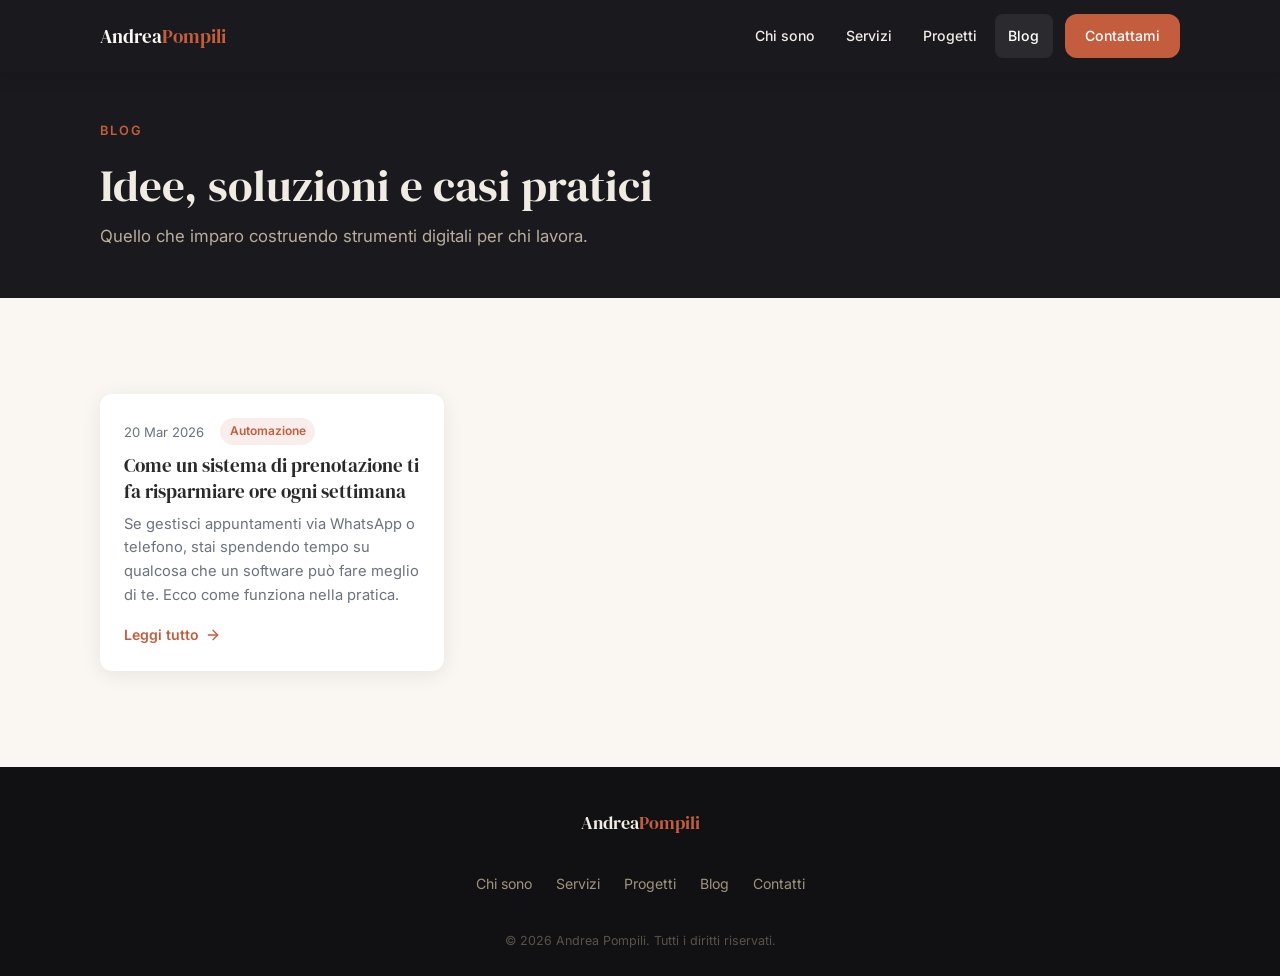
==== blog/index.html @ 917090a8 "Nuovo sito portfolio/freelance — riscrittura completa Sostituisce interamente il sito precedente con" ====
<!DOCTYPE html>
<html lang="it">
<head>
    <meta charset="UTF-8">
    <meta name="viewport" content="width=device-width, initial-scale=1.0">
    <title>Blog — Andrea Pompili</title>
    <meta name="description" content="Articoli su sviluppo web, automazione, strumenti digitali e soluzioni pratiche per professionisti e piccole imprese.">
    <meta property="og:title" content="Blog — Andrea Pompili">
    <meta property="og:description" content="Articoli su sviluppo web, automazione e strumenti digitali.">
    <meta property="og:type" content="website">
    <meta name="theme-color" content="#1A1A1E">
    <link rel="preconnect" href="https://fonts.googleapis.com">
    <link rel="preconnect" href="https://fonts.gstatic.com" crossorigin>
    <link href="https://fonts.googleapis.com/css2?family=DM+Serif+Display&family=Inter:wght@400;500;600;700&display=swap" rel="stylesheet">
    <link rel="stylesheet" href="../assets/css/style.css">
    <link rel="stylesheet" href="../assets/css/blog.css">
</head>
<body>

    <header class="site-header scrolled" id="site-header">
        <nav class="nav container">
            <a href="../" class="nav__logo">Andrea<span>Pompili</span></a>
            <ul class="nav__desktop">
                <li><a href="../#chi-sono">Chi sono</a></li>
                <li><a href="../#servizi">Servizi</a></li>
                <li><a href="../#progetti">Progetti</a></li>
                <li><a href="./" class="is-active">Blog</a></li>
                <li><a href="../#contatti" class="nav__cta">Contattami</a></li>
            </ul>
            <button class="nav__toggle" id="nav-toggle" aria-label="Apri menu" aria-expanded="false">
                <svg width="28" height="28" viewBox="0 0 24 24" fill="none" stroke="currentColor" stroke-width="2" stroke-linecap="round" stroke-linejoin="round">
                    <line x1="3" y1="6" x2="21" y2="6"></line>
                    <line x1="3" y1="12" x2="21" y2="12"></line>
                    <line x1="3" y1="18" x2="21" y2="18"></line>
                </svg>
            </button>
        </nav>
    </header>

    <div class="mobile-nav" id="mobile-nav" aria-hidden="true">
        <button class="mobile-nav__close" id="mobile-nav-close" aria-label="Chiudi menu">
            <svg width="28" height="28" viewBox="0 0 24 24" fill="none" stroke="currentColor" stroke-width="2" stroke-linecap="round" stroke-linejoin="round">
                <line x1="18" y1="6" x2="6" y2="18"></line>
                <line x1="6" y1="6" x2="18" y2="18"></line>
            </svg>
        </button>
        <nav class="mobile-nav__inner">
            <a href="../#chi-sono">Chi sono</a>
            <a href="../#servizi">Servizi</a>
            <a href="../#progetti">Progetti</a>
            <a href="./">Blog</a>
            <a href="../#contatti" class="mobile-nav__cta">Contattami</a>
        </nav>
    </div>

    <main class="blog-page">

        <section class="blog-hero">
            <div class="container">
                <div class="section__label">Blog</div>
                <h1>Idee, soluzioni e casi pratici</h1>
                <p class="blog-hero__desc">Quello che imparo costruendo strumenti digitali per chi lavora.</p>
            </div>
        </section>

        <section class="section section--cream">
            <div class="container">
                <div class="blog-grid" id="blog-grid"></div>
            </div>
        </section>

    </main>

    <footer class="footer">
        <div class="container">
            <div class="footer__inner">
                <a href="../" class="footer__logo">Andrea<span>Pompili</span></a>
                <nav class="footer__nav" aria-label="Footer">
                    <a href="../#chi-sono">Chi sono</a>
                    <a href="../#servizi">Servizi</a>
                    <a href="../#progetti">Progetti</a>
                    <a href="./">Blog</a>
                    <a href="../#contatti">Contatti</a>
                </nav>
                <p class="footer__copy">&copy; 2026 Andrea Pompili. Tutti i diritti riservati.</p>
            </div>
        </div>
    </footer>

    <script src="../assets/js/blog.js"></script>
    <script src="../assets/js/nav.js"></script>
</body>
</html>
---- assets/css/style.css ----
/* ═══════════════════════════════════════════════════════
   ANDREA POMPILI — PORTFOLIO / FREELANCE
   Mobile-first • Vanilla CSS • Zero framework
   ═══════════════════════════════════════════════════════ */

/* ─── CUSTOM PROPERTIES ─── */
:root {
    /* Palette */
    --cream:        #FAF7F2;
    --cream-dark:   #F0EBE3;
    --light:        #F5F0EB;
    --dark:         #1A1A1E;
    --dark-soft:    #262630;
    --terracotta:   #C45D3E;
    --terracotta-h: #D4694A;
    --sage:         #A0937D;
    --sage-soft:    #B8AD9E;
    --text:         #2A2A2A;
    --text-light:   #F0EBE3;
    --text-muted:   #6B7280;

    /* Typography */
    --font-display: 'DM Serif Display', Georgia, serif;
    --font-body:    'Inter', -apple-system, BlinkMacSystemFont, sans-serif;

    /* Spacing */
    --space-xs:   0.5rem;
    --space-sm:   1rem;
    --space-md:   1.5rem;
    --space-lg:   2.5rem;
    --space-xl:   4rem;
    --space-2xl:  6rem;

    /* Misc */
    --radius:     12px;
    --radius-sm:  8px;
    --radius-lg:  20px;
    --shadow:     0 4px 20px rgba(26,26,30,0.08);
    --shadow-lg:  0 8px 40px rgba(26,26,30,0.12);
    --transition: 0.3s cubic-bezier(0.4,0,0.2,1);

    /* Nav height */
    --nav-h: 64px;
}


/* ─── RESET ─── */
*,
*::before,
*::after {
    margin: 0;
    padding: 0;
    box-sizing: border-box;
}

html {
    scroll-behavior: smooth;
    scroll-padding-top: var(--nav-h);
    -webkit-text-size-adjust: 100%;
}

body {
    font-family: var(--font-body);
    font-size: 1rem;
    line-height: 1.7;
    color: var(--text);
    background: var(--cream);
    -webkit-font-smoothing: antialiased;
    -moz-osx-font-smoothing: grayscale;
    overflow-x: hidden;
}

img {
    max-width: 100%;
    height: auto;
    display: block;
}

a {
    color: inherit;
    text-decoration: none;
    transition: color var(--transition);
}

ul { list-style: none; }

button {
    font: inherit;
    cursor: pointer;
    border: none;
    background: none;
    color: inherit;
}

input, textarea {
    font: inherit;
    color: inherit;
}


/* ─── LAYOUT ─── */
.container {
    width: 100%;
    max-width: 1160px;
    margin: 0 auto;
    padding: 0 1.25rem;
}

.section {
    padding: var(--space-xl) 0;
}

.section--cream  { background: var(--cream); }
.section--light  { background: var(--light); }
.section--dark   { background: var(--dark); color: var(--text-light); }
.section--accent {
    background: linear-gradient(135deg, var(--dark) 0%, var(--dark-soft) 100%);
    color: var(--text-light);
}

.section__label {
    font-family: var(--font-body);
    font-size: 0.8rem;
    font-weight: 600;
    text-transform: uppercase;
    letter-spacing: 0.15em;
    color: var(--terracotta);
    margin-bottom: var(--space-sm);
}

.section__title {
    font-family: var(--font-display);
    font-size: 1.85rem;
    line-height: 1.25;
    margin-bottom: var(--space-sm);
}

.section__desc {
    max-width: 600px;
    color: var(--text-muted);
    margin-bottom: var(--space-lg);
}

.section--dark .section__desc,
.section--accent .section__desc {
    color: var(--sage-soft);
}


/* ─── TYPOGRAPHY ─── */
h1, h2, h3, h4 {
    font-family: var(--font-display);
    font-weight: 400;
    line-height: 1.25;
}

h2 { font-size: 1.85rem; }
h3 { font-size: 1.2rem; }

p + p { margin-top: var(--space-sm); }


/* ─── BUTTONS ─── */
.btn {
    display: inline-flex;
    align-items: center;
    justify-content: center;
    gap: 0.5rem;
    padding: 0.875rem 1.75rem;
    border-radius: var(--radius);
    font-weight: 600;
    font-size: 0.95rem;
    transition: all var(--transition);
    white-space: nowrap;
    min-height: 48px;
    text-align: center;
}

.btn--primary {
    background: var(--terracotta);
    color: #fff;
}
.btn--primary:hover,
.btn--primary:focus-visible {
    background: var(--terracotta-h);
    transform: translateY(-2px);
    box-shadow: 0 6px 24px rgba(196,93,62,0.3);
}

.btn--outline {
    border: 2px solid var(--sage);
    color: var(--sage);
}
.btn--outline:hover,
.btn--outline:focus-visible {
    background: var(--sage);
    color: var(--dark);
}

.btn--full {
    width: 100%;
}


/* ═══════════════════════════════════════════════════════
   NAVIGAZIONE
   ═══════════════════════════════════════════════════════ */
.site-header {
    position: fixed;
    top: 0;
    left: 0;
    right: 0;
    z-index: 1000;
    height: var(--nav-h);
    transition: background var(--transition), box-shadow var(--transition);
}
.site-header.scrolled {
    background: rgba(26,26,30,0.97);
    box-shadow: 0 2px 20px rgba(0,0,0,0.15);
    backdrop-filter: blur(10px);
    -webkit-backdrop-filter: blur(10px);
}

.nav {
    display: flex;
    align-items: center;
    justify-content: space-between;
    height: var(--nav-h);
}

.nav__logo {
    font-family: var(--font-display);
    font-size: 1.2rem;
    color: var(--cream);
    position: relative;
    z-index: 1002;
}
.nav__logo span {
    color: var(--terracotta);
}

/* Desktop nav — hidden on mobile */
.nav__desktop {
    display: none;
}

.nav__toggle {
    position: relative;
    z-index: 1002;
    color: var(--cream);
    width: 48px;
    height: 48px;
    display: flex;
    align-items: center;
    justify-content: center;
    -webkit-tap-highlight-color: transparent;
}

/* ─── MOBILE OVERLAY NAV (elemento separato fuori dal header) ─── */
.mobile-nav {
    position: fixed;
    inset: 0;
    z-index: 1001;
    background: rgba(26,26,30,0.98);
    backdrop-filter: blur(12px);
    -webkit-backdrop-filter: blur(12px);
    display: flex;
    align-items: center;
    justify-content: center;
    opacity: 0;
    visibility: hidden;
    transition: opacity 0.3s ease, visibility 0.3s ease;
}

.mobile-nav.open {
    opacity: 1;
    visibility: visible;
}

.mobile-nav__close {
    position: absolute;
    top: 1rem;
    right: 1.25rem;
    width: 48px;
    height: 48px;
    display: flex;
    align-items: center;
    justify-content: center;
    color: var(--cream);
    background: none;
    border: none;
    cursor: pointer;
    -webkit-tap-highlight-color: transparent;
    transition: color var(--transition);
}
.mobile-nav__close:hover {
    color: var(--terracotta);
}

.mobile-nav__inner {
    display: flex;
    flex-direction: column;
    align-items: center;
    gap: 0.25rem;
    width: 100%;
    max-width: 320px;
    padding: 0 var(--space-md);
}

.mobile-nav__inner a {
    color: var(--cream);
    font-size: 1.35rem;
    font-weight: 500;
    padding: 1rem 2rem;
    min-height: 56px;
    width: 100%;
    text-align: center;
    display: flex;
    align-items: center;
    justify-content: center;
    border-radius: var(--radius-sm);
    transition: background var(--transition);
    -webkit-tap-highlight-color: transparent;
}

.mobile-nav__inner a:hover,
.mobile-nav__inner a:focus-visible {
    background: rgba(255,255,255,0.08);
}

.mobile-nav__cta {
    margin-top: var(--space-sm);
    background: var(--terracotta) !important;
    color: #fff;
    border-radius: var(--radius) !important;
}
.mobile-nav__cta:hover {
    background: var(--terracotta-h) !important;
}


/* ═══════════════════════════════════════════════════════
   HERO
   ═══════════════════════════════════════════════════════ */
.hero {
    background: var(--dark);
    color: var(--text-light);
    min-height: 100svh;
    display: flex;
    flex-direction: column;
    justify-content: center;
    position: relative;
    padding: calc(var(--nav-h) + 2rem) 0 3rem;
    overflow: hidden;
}
/* Subtle decorative gradient */
.hero::before {
    content: '';
    position: absolute;
    top: -30%;
    right: -20%;
    width: 600px;
    height: 600px;
    background: radial-gradient(circle, rgba(196,93,62,0.12) 0%, transparent 70%);
    pointer-events: none;
}

.hero__inner {
    display: flex;
    flex-direction: column-reverse;
    align-items: center;
    gap: var(--space-lg);
    text-align: center;
}

.hero__title {
    font-family: var(--font-display);
    font-size: 2rem;
    line-height: 1.2;
    margin-bottom: var(--space-sm);
}

.hero__subtitle {
    font-size: 1.05rem;
    color: var(--sage-soft);
    max-width: 520px;
    margin: 0 auto var(--space-lg);
    line-height: 1.65;
}

.hero__actions {
    display: flex;
    flex-direction: column;
    gap: var(--space-sm);
    width: 100%;
    max-width: 340px;
    margin: 0 auto;
}

/* Profile photo */
.hero__image {
    flex-shrink: 0;
}

.hero__photo-frame {
    width: 200px;
    height: 200px;
    border-radius: 50%;
    overflow: hidden;
    border: 3px solid var(--terracotta);
    box-shadow: 0 0 0 8px rgba(196,93,62,0.12), 0 12px 40px rgba(0,0,0,0.3);
    position: relative;
}
.hero__photo-frame img {
    width: 100%;
    height: 100%;
    object-fit: cover;
    object-position: center 15%;
    /* Lieve contrasto per schiacciare i pixel quasi-neri a nero puro,
       mascherando gli artefatti del background removal */
    filter: contrast(1.05) brightness(1.02);
}

.hero__scroll-hint {
    position: absolute;
    bottom: 1.5rem;
    left: 50%;
    transform: translateX(-50%);
    color: var(--sage);
    opacity: 0.5;
    animation: bobDown 2s ease-in-out infinite;
}

@keyframes bobDown {
    0%, 100% { transform: translateX(-50%) translateY(0); }
    50%      { transform: translateX(-50%) translateY(8px); }
}


/* ═══════════════════════════════════════════════════════
   CHI SONO
   ═══════════════════════════════════════════════════════ */
.about {
    display: flex;
    flex-direction: column;
    gap: var(--space-lg);
}

.about__text h2 {
    margin-bottom: var(--space-md);
}

.about__text p {
    color: var(--text-muted);
}

.about__highlights {
    display: flex;
    flex-direction: column;
    gap: var(--space-sm);
}

.highlight-card {
    background: #fff;
    padding: var(--space-md);
    border-radius: var(--radius);
    box-shadow: var(--shadow);
    border-left: 3px solid var(--terracotta);
    transition: transform var(--transition), box-shadow var(--transition);
}
.highlight-card:hover {
    transform: translateY(-2px);
    box-shadow: var(--shadow-lg);
}

.highlight-card svg {
    color: var(--terracotta);
    margin-bottom: var(--space-xs);
}

.highlight-card h3 {
    font-size: 1.05rem;
    margin-bottom: 0.35rem;
}

.highlight-card p {
    font-size: 0.9rem;
    color: var(--text-muted);
    line-height: 1.5;
}


/* ═══════════════════════════════════════════════════════
   SERVIZI
   ═══════════════════════════════════════════════════════ */
.services-grid {
    display: grid;
    grid-template-columns: 1fr;
    gap: var(--space-md);
}

.service-card {
    background: #fff;
    padding: var(--space-md) var(--space-md) var(--space-lg);
    border-radius: var(--radius);
    box-shadow: var(--shadow);
    position: relative;
    overflow: hidden;
    transition: transform var(--transition), box-shadow var(--transition);
}
/* Accent top bar on hover */
.service-card::before {
    content: '';
    position: absolute;
    top: 0;
    left: 0;
    right: 0;
    height: 3px;
    background: var(--terracotta);
    transform: scaleX(0);
    transform-origin: left;
    transition: transform var(--transition);
}
.service-card:hover::before {
    transform: scaleX(1);
}
.service-card:hover {
    transform: translateY(-4px);
    box-shadow: var(--shadow-lg);
}

.service-card__icon {
    width: 52px;
    height: 52px;
    border-radius: var(--radius-sm);
    background: rgba(196,93,62,0.08);
    display: flex;
    align-items: center;
    justify-content: center;
    color: var(--terracotta);
    margin-bottom: var(--space-sm);
}

.service-card h3 {
    margin-bottom: var(--space-xs);
}

.service-card p {
    font-size: 0.92rem;
    color: var(--text-muted);
    line-height: 1.6;
    margin-bottom: var(--space-sm);
}

.service-card__benefit {
    display: block;
    font-size: 0.85rem;
    font-weight: 600;
    color: var(--sage);
    padding-top: var(--space-xs);
    border-top: 1px solid rgba(0,0,0,0.06);
}


/* ═══════════════════════════════════════════════════════
   PROGETTI
   ═══════════════════════════════════════════════════════ */
.projects-grid {
    display: grid;
    grid-template-columns: 1fr;
    gap: var(--space-md);
}

.project-card {
    background: var(--dark-soft);
    border-radius: var(--radius-lg);
    overflow: hidden;
    transition: transform var(--transition), box-shadow var(--transition);
    border: 1px solid rgba(255,255,255,0.06);
}
.project-card:hover {
    transform: translateY(-4px);
    box-shadow: 0 12px 40px rgba(0,0,0,0.3);
}

.project-card__image {
    width: 100%;
    aspect-ratio: 16 / 9;
    overflow: hidden;
    display: flex;
    align-items: center;
    justify-content: center;
    background: #1e1e24;
}
.project-card__image img {
    width: 40%;
    max-width: 160px;
    height: auto;
    object-fit: contain;
    transition: transform var(--transition);
}
.project-card:hover .project-card__image img {
    transform: scale(1.05);
}

.project-card__header {
    padding: var(--space-md) var(--space-md) 0;
    display: flex;
    justify-content: space-between;
    align-items: flex-start;
    gap: var(--space-sm);
}

.project-card__title {
    font-family: var(--font-display);
    font-size: 1.3rem;
    color: var(--cream);
}

.project-card__link {
    flex-shrink: 0;
    width: 40px;
    height: 40px;
    border-radius: 50%;
    background: rgba(255,255,255,0.08);
    display: flex;
    align-items: center;
    justify-content: center;
    color: var(--sage-soft);
    transition: all var(--transition);
    min-width: 40px;
    min-height: 40px;
}
.project-card__link:hover {
    background: var(--terracotta);
    color: #fff;
}

.project-card__body {
    padding: var(--space-sm) var(--space-md) var(--space-md);
}

.project-card__desc {
    font-size: 0.92rem;
    color: var(--sage-soft);
    line-height: 1.65;
    margin-bottom: var(--space-sm);
}

.project-card__stack {
    display: flex;
    flex-wrap: wrap;
    gap: 0.4rem;
    margin-bottom: var(--space-sm);
}

.project-card__tag {
    font-size: 0.75rem;
    font-weight: 600;
    padding: 0.3rem 0.7rem;
    border-radius: 100px;
    background: rgba(160,147,125,0.15);
    color: var(--sage-soft);
}

.project-card__result {
    font-size: 0.88rem;
    color: var(--cream-dark);
    padding-top: var(--space-sm);
    border-top: 1px solid rgba(255,255,255,0.08);
    line-height: 1.6;
}
.project-card__result strong {
    color: var(--terracotta);
    font-weight: 600;
}


/* ═══════════════════════════════════════════════════════
   TECH STACK
   ═══════════════════════════════════════════════════════ */
.stack-section {
    padding: var(--space-lg) 0;
    text-align: center;
}

.stack__desc {
    color: var(--text-muted);
    margin-bottom: var(--space-md);
}

.stack-pills {
    display: flex;
    flex-wrap: wrap;
    justify-content: center;
    gap: 0.6rem;
}

.stack-pill {
    font-size: 0.82rem;
    font-weight: 500;
    padding: 0.5rem 1rem;
    border-radius: 100px;
    background: var(--dark);
    color: var(--sage-soft);
    border: 1px solid rgba(160,147,125,0.2);
    transition: all var(--transition);
}
.stack-pill:hover {
    background: var(--dark-soft);
    border-color: var(--sage);
}


/* ═══════════════════════════════════════════════════════
   CONTATTI
   ═══════════════════════════════════════════════════════ */
.contact-grid {
    display: flex;
    flex-direction: column;
    gap: var(--space-lg);
}

.contact-form {
    display: flex;
    flex-direction: column;
    gap: var(--space-sm);
}

.form-group label {
    display: block;
    font-size: 0.85rem;
    font-weight: 600;
    margin-bottom: 0.35rem;
    color: var(--cream-dark);
}

.form-group input,
.form-group textarea {
    width: 100%;
    padding: 0.875rem 1rem;
    border: 1px solid rgba(255,255,255,0.12);
    border-radius: var(--radius-sm);
    background: rgba(255,255,255,0.06);
    color: var(--cream);
    font-size: 1rem;
    transition: border-color var(--transition), background var(--transition);
    min-height: 48px;
}
.form-group input::placeholder,
.form-group textarea::placeholder {
    color: rgba(240,235,227,0.35);
}
.form-group input:focus,
.form-group textarea:focus {
    outline: none;
    border-color: var(--terracotta);
    background: rgba(255,255,255,0.1);
}

.form-group textarea {
    resize: vertical;
    min-height: 120px;
}

.form-note {
    font-size: 0.85rem;
    color: var(--sage-soft);
    text-align: center;
    margin-top: var(--space-xs);
}
.form-note a {
    color: var(--terracotta);
    text-decoration: underline;
    text-underline-offset: 3px;
}

/* Form success/error states */
.form-status {
    padding: var(--space-sm);
    border-radius: var(--radius-sm);
    font-size: 0.9rem;
    text-align: center;
}
.form-status--success {
    background: rgba(160,147,125,0.15);
    color: var(--sage-soft);
}
.form-status--error {
    background: rgba(196,93,62,0.15);
    color: var(--terracotta-h);
}

.contact-info {
    display: flex;
    flex-direction: column;
    gap: var(--space-sm);
}

.contact-info__card {
    display: flex;
    align-items: center;
    gap: var(--space-sm);
    padding: var(--space-sm) var(--space-md);
    background: rgba(255,255,255,0.05);
    border-radius: var(--radius-sm);
    border: 1px solid rgba(255,255,255,0.08);
    min-height: 56px;
}
.contact-info__card svg {
    flex-shrink: 0;
    color: var(--terracotta);
}
.contact-info__card strong {
    display: block;
    font-size: 0.82rem;
    color: var(--sage-soft);
    margin-bottom: 0.1rem;
}
.contact-info__card a {
    color: var(--cream);
    font-size: 0.92rem;
    word-break: break-all;
}
.contact-info__card a:hover {
    color: var(--terracotta);
}

.contact-info__note {
    font-size: 0.9rem;
    color: var(--sage-soft);
    line-height: 1.6;
    margin-top: var(--space-xs);
}


/* ═══════════════════════════════════════════════════════
   FOOTER
   ═══════════════════════════════════════════════════════ */
.footer {
    background: #111114;
    color: var(--sage);
    padding: var(--space-lg) 0 var(--space-md);
}

.footer__inner {
    display: flex;
    flex-direction: column;
    align-items: center;
    gap: var(--space-md);
    text-align: center;
}

.footer__logo {
    font-family: var(--font-display);
    font-size: 1.15rem;
    color: var(--cream-dark);
}
.footer__logo span {
    color: var(--terracotta);
}

.footer__nav {
    display: flex;
    flex-wrap: wrap;
    justify-content: center;
    gap: var(--space-sm) var(--space-md);
}
.footer__nav a {
    font-size: 0.88rem;
    color: var(--sage);
    padding: 0.25rem 0;
    min-height: 44px;
    display: flex;
    align-items: center;
}
.footer__nav a:hover {
    color: var(--terracotta);
}

.footer__copy {
    font-size: 0.78rem;
    color: rgba(160,147,125,0.5);
}


/* ═══════════════════════════════════════════════════════
   SCROLL REVEAL
   ═══════════════════════════════════════════════════════ */
.reveal {
    opacity: 0;
    transform: translateY(28px);
    transition: opacity 0.7s cubic-bezier(0.16,1,0.3,1),
                transform 0.7s cubic-bezier(0.16,1,0.3,1);
}
.reveal.revealed {
    opacity: 1;
    transform: translateY(0);
}

/* Stagger children in grids */
.reveal:nth-child(2) { transition-delay: 0.08s; }
.reveal:nth-child(3) { transition-delay: 0.16s; }
.reveal:nth-child(4) { transition-delay: 0.24s; }
.reveal:nth-child(5) { transition-delay: 0.32s; }
.reveal:nth-child(6) { transition-delay: 0.40s; }


/* ═══════════════════════════════════════════════════════
   ACCESSIBILITY
   ═══════════════════════════════════════════════════════ */
:focus-visible {
    outline: 2px solid var(--terracotta);
    outline-offset: 3px;
    border-radius: 4px;
}

/* Skip link (screen readers + keyboard) */
.skip-link {
    position: absolute;
    top: -100%;
    left: 1rem;
    padding: 0.5rem 1rem;
    background: var(--terracotta);
    color: #fff;
    border-radius: var(--radius-sm);
    z-index: 9999;
    font-weight: 600;
}
.skip-link:focus {
    top: 1rem;
}

/* Reduce motion */
@media (prefers-reduced-motion: reduce) {
    *, *::before, *::after {
        animation-duration: 0.01ms !important;
        transition-duration: 0.01ms !important;
        scroll-behavior: auto !important;
    }
    .reveal {
        opacity: 1;
        transform: none;
    }
}


/* ═══════════════════════════════════════════════════════
   RESPONSIVE — TABLET (≥ 640px)
   ═══════════════════════════════════════════════════════ */
@media (min-width: 640px) {
    .container {
        padding: 0 2rem;
    }

    .section {
        padding: var(--space-2xl) 0;
    }

    .section__title,
    h2 {
        font-size: 2.2rem;
    }

    /* Hero */
    .hero__title {
        font-size: 2.5rem;
    }

    .hero__photo-frame {
        width: 240px;
        height: 240px;
    }

    .hero__actions {
        flex-direction: row;
        max-width: 100%;
        justify-content: center;
    }

    /* Servizi — 2 colonne */
    .services-grid {
        grid-template-columns: repeat(2, 1fr);
    }

    /* About highlights — row */
    .about__highlights {
        flex-direction: row;
        gap: var(--space-sm);
    }
    .highlight-card {
        flex: 1;
    }

    /* Contatti — 2 colonne */
    .contact-grid {
        flex-direction: row;
    }
    .contact-form {
        flex: 1.3;
    }
    .contact-info {
        flex: 1;
    }
}


/* ═══════════════════════════════════════════════════════
   RESPONSIVE — DESKTOP (≥ 1024px)
   ═══════════════════════════════════════════════════════ */
@media (min-width: 1024px) {
    :root {
        --nav-h: 72px;
    }

    .container {
        padding: 0 2.5rem;
    }

    /* Nav — desktop */
    .nav__toggle {
        display: none;
    }

    .mobile-nav {
        display: none !important;
    }

    .nav__desktop {
        display: flex;
        align-items: center;
        gap: 0.25rem;
    }
    .nav__desktop a {
        color: var(--cream-dark);
        font-size: 0.88rem;
        font-weight: 500;
        padding: 0.5rem 0.85rem;
        border-radius: var(--radius-sm);
        transition: color var(--transition), background var(--transition);
        min-height: 44px;
        display: flex;
        align-items: center;
    }
    .nav__desktop a:hover {
        color: #fff;
        background: rgba(255,255,255,0.06);
    }
    .nav__desktop .nav__cta {
        background: var(--terracotta);
        color: #fff;
        margin-left: 0.5rem;
        padding: 0.5rem 1.25rem;
        border-radius: var(--radius);
    }
    .nav__desktop .nav__cta:hover {
        background: var(--terracotta-h);
    }

    .nav__desktop a.is-active {
        color: #fff;
        background: rgba(255,255,255,0.08);
    }

    .section__title,
    h2 {
        font-size: 2.5rem;
    }

    /* Hero — two columns */
    .hero__inner {
        flex-direction: row;
        text-align: left;
        gap: var(--space-2xl);
    }

    .hero__text {
        flex: 1;
    }

    .hero__title {
        font-size: 3rem;
    }

    .hero__subtitle {
        margin: 0 0 var(--space-lg);
        font-size: 1.1rem;
    }

    .hero__actions {
        margin: 0;
        justify-content: flex-start;
    }

    .hero__photo-frame {
        width: 320px;
        height: 320px;
    }

    /* About — two columns */
    .about {
        flex-direction: row;
        gap: var(--space-2xl);
        align-items: flex-start;
    }
    .about__text {
        flex: 1.2;
    }
    .about__highlights {
        flex: 1;
        flex-direction: column;
    }

    /* Servizi — 3 colonne */
    .services-grid {
        grid-template-columns: repeat(3, 1fr);
    }

    /* Progetti */
    .projects-grid {
        grid-template-columns: repeat(2, 1fr);
    }
}


/* ═══════════════════════════════════════════════════════
   RESPONSIVE — LARGE (≥ 1280px)
   ═══════════════════════════════════════════════════════ */
@media (min-width: 1280px) {
    .hero__title {
        font-size: 3.4rem;
    }

    .section__title,
    h2 {
        font-size: 2.8rem;
    }

    .hero__photo-frame {
        width: 360px;
        height: 360px;
    }
}


/* ═══════════════════════════════════════════════════════
   SMALL PHONES (≤ 380px)
   ═══════════════════════════════════════════════════════ */
@media (max-width: 380px) {
    .hero__title {
        font-size: 1.65rem;
    }

    .hero__subtitle {
        font-size: 0.95rem;
    }

    .btn {
        padding: 0.75rem 1.25rem;
        font-size: 0.9rem;
    }

    .section__title,
    h2 {
        font-size: 1.55rem;
    }
}
---- assets/css/blog.css ----
/* ═══════════════════════════════════════════════════════
   BLOG.CSS — Stili per le pagine blog
   ═══════════════════════════════════════════════════════ */

/* ─── BLOG HERO ─── */
.blog-hero {
    background: var(--dark);
    color: var(--text-light);
    padding: calc(var(--nav-h) + 3rem) 0 3rem;
}

.blog-hero h1 {
    font-family: var(--font-display);
    font-size: 2rem;
    margin-bottom: var(--space-xs);
}

.blog-hero__desc {
    color: var(--sage-soft);
    font-size: 1.05rem;
}


/* ─── BLOG GRID ─── */
.blog-grid {
    display: grid;
    grid-template-columns: 1fr;
    gap: var(--space-md);
}

.blog-empty {
    text-align: center;
    color: var(--text-muted);
    padding: var(--space-xl) 0;
    font-size: 1.05rem;
}


/* ─── BLOG CARD ─── */
.blog-card {
    background: #fff;
    border-radius: var(--radius);
    padding: var(--space-md);
    box-shadow: var(--shadow);
    transition: transform var(--transition), box-shadow var(--transition);
    display: flex;
    flex-direction: column;
}
.blog-card:hover {
    transform: translateY(-3px);
    box-shadow: var(--shadow-lg);
}

.blog-card__meta {
    display: flex;
    align-items: center;
    gap: var(--space-sm);
    margin-bottom: var(--space-xs);
    font-size: 0.82rem;
    color: var(--text-muted);
}

.blog-card__cat {
    background: rgba(196,93,62,0.1);
    color: var(--terracotta);
    padding: 0.2rem 0.6rem;
    border-radius: 100px;
    font-weight: 600;
    font-size: 0.75rem;
}

.blog-card__title {
    font-family: var(--font-display);
    font-size: 1.2rem;
    margin-bottom: var(--space-xs);
    line-height: 1.35;
}
.blog-card__title a {
    color: var(--text);
    transition: color var(--transition);
}
.blog-card__title a:hover {
    color: var(--terracotta);
}

.blog-card__excerpt {
    font-size: 0.92rem;
    color: var(--text-muted);
    line-height: 1.6;
    margin-bottom: var(--space-sm);
    flex-grow: 1;
}

.blog-card__link {
    display: inline-flex;
    align-items: center;
    gap: 0.35rem;
    font-size: 0.88rem;
    font-weight: 600;
    color: var(--terracotta);
    transition: gap var(--transition);
}
.blog-card__link:hover {
    gap: 0.7rem;
}


/* ─── BLOG ARTICLE PAGE ─── */
.article-page {
    padding-top: var(--nav-h);
}

.article-header {
    background: var(--dark);
    color: var(--text-light);
    padding: 3rem 0;
}

.article-header__meta {
    display: flex;
    align-items: center;
    gap: var(--space-sm);
    font-size: 0.85rem;
    color: var(--sage-soft);
    margin-bottom: var(--space-sm);
}

.article-header__cat {
    background: rgba(196,93,62,0.15);
    color: var(--terracotta);
    padding: 0.2rem 0.6rem;
    border-radius: 100px;
    font-weight: 600;
    font-size: 0.78rem;
}

.article-header h1 {
    font-family: var(--font-display);
    font-size: 2rem;
    line-height: 1.25;
}

/* Article body */
.article-body {
    padding: var(--space-xl) 0;
    max-width: 720px;
    margin: 0 auto;
}

.article-body h2 {
    font-size: 1.5rem;
    margin-top: var(--space-lg);
    margin-bottom: var(--space-sm);
}

.article-body h3 {
    font-size: 1.15rem;
    margin-top: var(--space-md);
    margin-bottom: var(--space-xs);
}

.article-body p {
    color: var(--text-muted);
    line-height: 1.8;
    margin-bottom: var(--space-sm);
}

.article-body ul,
.article-body ol {
    color: var(--text-muted);
    line-height: 1.8;
    margin-bottom: var(--space-sm);
    padding-left: 1.5rem;
}

.article-body li {
    margin-bottom: 0.4rem;
    list-style: disc;
}

.article-body strong {
    color: var(--text);
    font-weight: 600;
}

.article-body a {
    color: var(--terracotta);
    text-decoration: underline;
    text-underline-offset: 3px;
}

.article-body blockquote {
    border-left: 3px solid var(--terracotta);
    padding: var(--space-sm) var(--space-md);
    margin: var(--space-md) 0;
    background: var(--light);
    border-radius: 0 var(--radius-sm) var(--radius-sm) 0;
    font-style: italic;
    color: var(--text);
}

/* Back link */
.article-back {
    display: inline-flex;
    align-items: center;
    gap: 0.4rem;
    font-size: 0.9rem;
    font-weight: 600;
    color: var(--terracotta);
    margin-bottom: var(--space-lg);
}
.article-back:hover {
    gap: 0.1rem;
}

/* Article CTA */
.article-cta {
    margin-top: var(--space-xl);
    padding: var(--space-lg);
    background: var(--dark);
    color: var(--text-light);
    border-radius: var(--radius-lg);
    text-align: center;
}
.article-cta h3 {
    font-family: var(--font-display);
    font-size: 1.35rem;
    margin-bottom: var(--space-xs);
    color: var(--cream);
}
.article-cta p {
    color: var(--sage-soft) !important;
    margin-bottom: var(--space-md) !important;
}


/* ─── RESPONSIVE ─── */
@media (min-width: 640px) {
    .blog-hero h1 {
        font-size: 2.4rem;
    }

    .blog-grid {
        grid-template-columns: repeat(2, 1fr);
    }

    .article-header h1 {
        font-size: 2.4rem;
    }
}

@media (min-width: 1024px) {
    .blog-hero h1 {
        font-size: 2.8rem;
    }

    .blog-grid {
        grid-template-columns: repeat(3, 1fr);
    }

    .article-header h1 {
        font-size: 2.8rem;
    }

    .article-body {
        padding: var(--space-2xl) 1.25rem;
    }
}
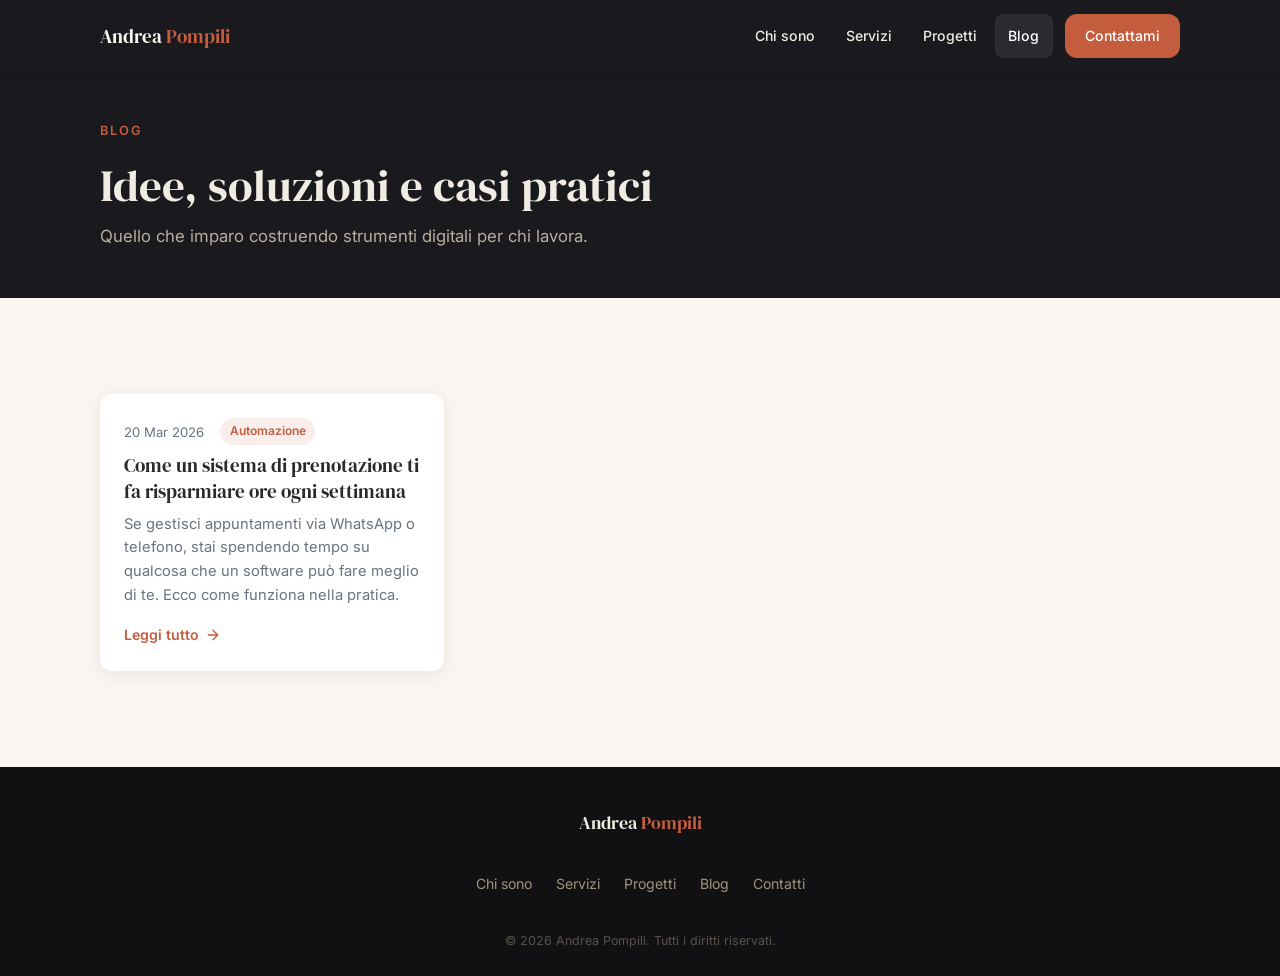
==== commit 6c437c77: "Riduce font titolo hero e separa nome nel logo - Hero title ridimensionato su tutti i breakpoint - L" ====
--- a/blog/index.html
+++ b/blog/index.html
@@ -19,7 +19,7 @@
 
     <header class="site-header scrolled" id="site-header">
         <nav class="nav container">
-            <a href="../" class="nav__logo">Andrea<span>Pompili</span></a>
+            <a href="../" class="nav__logo">Andrea <span>Pompili</span></a>
             <ul class="nav__desktop">
                 <li><a href="../#chi-sono">Chi sono</a></li>
                 <li><a href="../#servizi">Servizi</a></li>
@@ -74,7 +74,7 @@
     <footer class="footer">
         <div class="container">
             <div class="footer__inner">
-                <a href="../" class="footer__logo">Andrea<span>Pompili</span></a>
+                <a href="../" class="footer__logo">Andrea <span>Pompili</span></a>
                 <nav class="footer__nav" aria-label="Footer">
                     <a href="../#chi-sono">Chi sono</a>
                     <a href="../#servizi">Servizi</a>
--- a/assets/css/style.css
+++ b/assets/css/style.css
@@ -375,8 +375,8 @@
 
 .hero__title {
     font-family: var(--font-display);
-    font-size: 2rem;
-    line-height: 1.2;
+    font-size: 1.6rem;
+    line-height: 1.25;
     margin-bottom: var(--space-sm);
 }
 
@@ -964,7 +964,7 @@
 
     /* Hero */
     .hero__title {
-        font-size: 2.5rem;
+        font-size: 2rem;
     }
 
     .hero__photo-frame {
@@ -1079,7 +1079,7 @@
     }
 
     .hero__title {
-        font-size: 3rem;
+        font-size: 2.4rem;
     }
 
     .hero__subtitle {
@@ -1128,7 +1128,7 @@
    ═══════════════════════════════════════════════════════ */
 @media (min-width: 1280px) {
     .hero__title {
-        font-size: 3.4rem;
+        font-size: 2.7rem;
     }
 
     .section__title,
@@ -1148,7 +1148,7 @@
    ═══════════════════════════════════════════════════════ */
 @media (max-width: 380px) {
     .hero__title {
-        font-size: 1.65rem;
+        font-size: 1.35rem;
     }
 
     .hero__subtitle {
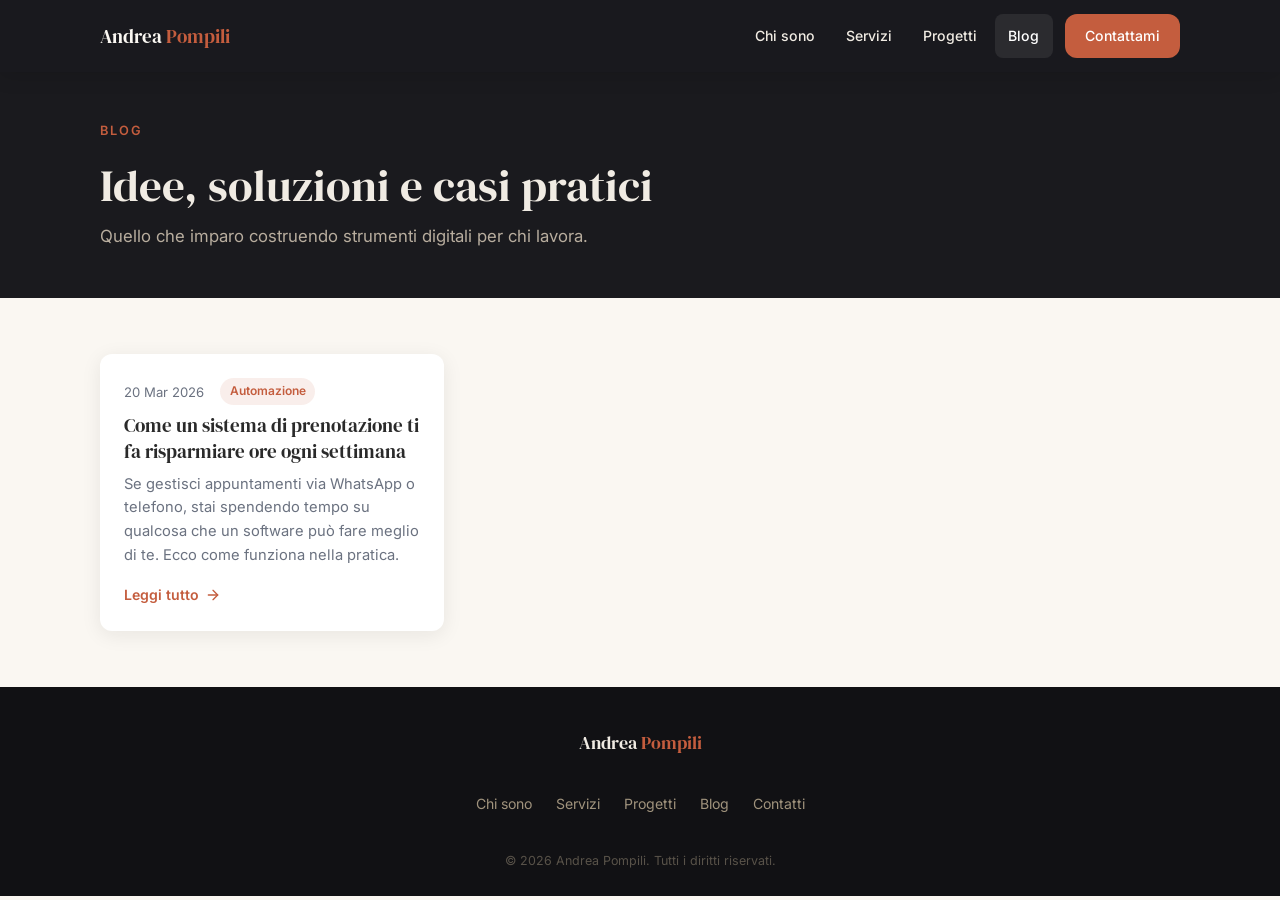
==== commit bb3d472f: "Aggiunge favicon con foto profilo in tutte le pagine Co-Authored-By: Claude Opus 4.6 (1M context) <n" ====
--- a/blog/index.html
+++ b/blog/index.html
@@ -12,6 +12,7 @@
     <link rel="preconnect" href="https://fonts.googleapis.com">
     <link rel="preconnect" href="https://fonts.gstatic.com" crossorigin>
     <link href="https://fonts.googleapis.com/css2?family=DM+Serif+Display&family=Inter:wght@400;500;600;700&display=swap" rel="stylesheet">
+    <link rel="icon" type="image/png" href="../assets/img/andrea.png">
     <link rel="stylesheet" href="../assets/css/style.css">
     <link rel="stylesheet" href="../assets/css/blog.css">
 </head>
--- a/assets/css/style.css
+++ b/assets/css/style.css
@@ -28,8 +28,8 @@
     --space-sm:   1rem;
     --space-md:   1.5rem;
     --space-lg:   2.5rem;
-    --space-xl:   4rem;
-    --space-2xl:  6rem;
+    --space-xl:   2.25rem;
+    --space-2xl:  3.5rem;
 
     /* Misc */
     --radius:     12px;
@@ -369,22 +369,22 @@
     display: flex;
     flex-direction: column-reverse;
     align-items: center;
-    gap: var(--space-lg);
+    gap: var(--space-sm);
     text-align: center;
 }
 
 .hero__title {
     font-family: var(--font-display);
-    font-size: 1.6rem;
+    font-size: 1.4rem;
     line-height: 1.25;
-    margin-bottom: var(--space-sm);
+    margin-bottom: var(--space-xs);
 }
 
 .hero__subtitle {
-    font-size: 1.05rem;
+    font-size: 0.95rem;
     color: var(--sage-soft);
     max-width: 520px;
-    margin: 0 auto var(--space-lg);
+    margin: 0 auto var(--space-md);
     line-height: 1.65;
 }
 
@@ -583,6 +583,7 @@
     box-shadow: 0 12px 40px rgba(0,0,0,0.3);
 }
 
+a.project-card__image,
 .project-card__image {
     width: 100%;
     aspect-ratio: 16 / 9;
@@ -591,6 +592,7 @@
     align-items: center;
     justify-content: center;
     background: #1e1e24;
+    cursor: pointer;
 }
 .project-card__image img {
     width: 40%;
@@ -964,7 +966,7 @@
 
     /* Hero */
     .hero__title {
-        font-size: 2rem;
+        font-size: 1.75rem;
     }
 
     .hero__photo-frame {
@@ -1079,7 +1081,7 @@
     }
 
     .hero__title {
-        font-size: 2.4rem;
+        font-size: 2.1rem;
     }
 
     .hero__subtitle {
@@ -1128,7 +1130,7 @@
    ═══════════════════════════════════════════════════════ */
 @media (min-width: 1280px) {
     .hero__title {
-        font-size: 2.7rem;
+        font-size: 2.35rem;
     }
 
     .section__title,
@@ -1148,7 +1150,7 @@
    ═══════════════════════════════════════════════════════ */
 @media (max-width: 380px) {
     .hero__title {
-        font-size: 1.35rem;
+        font-size: 1.2rem;
     }
 
     .hero__subtitle {
